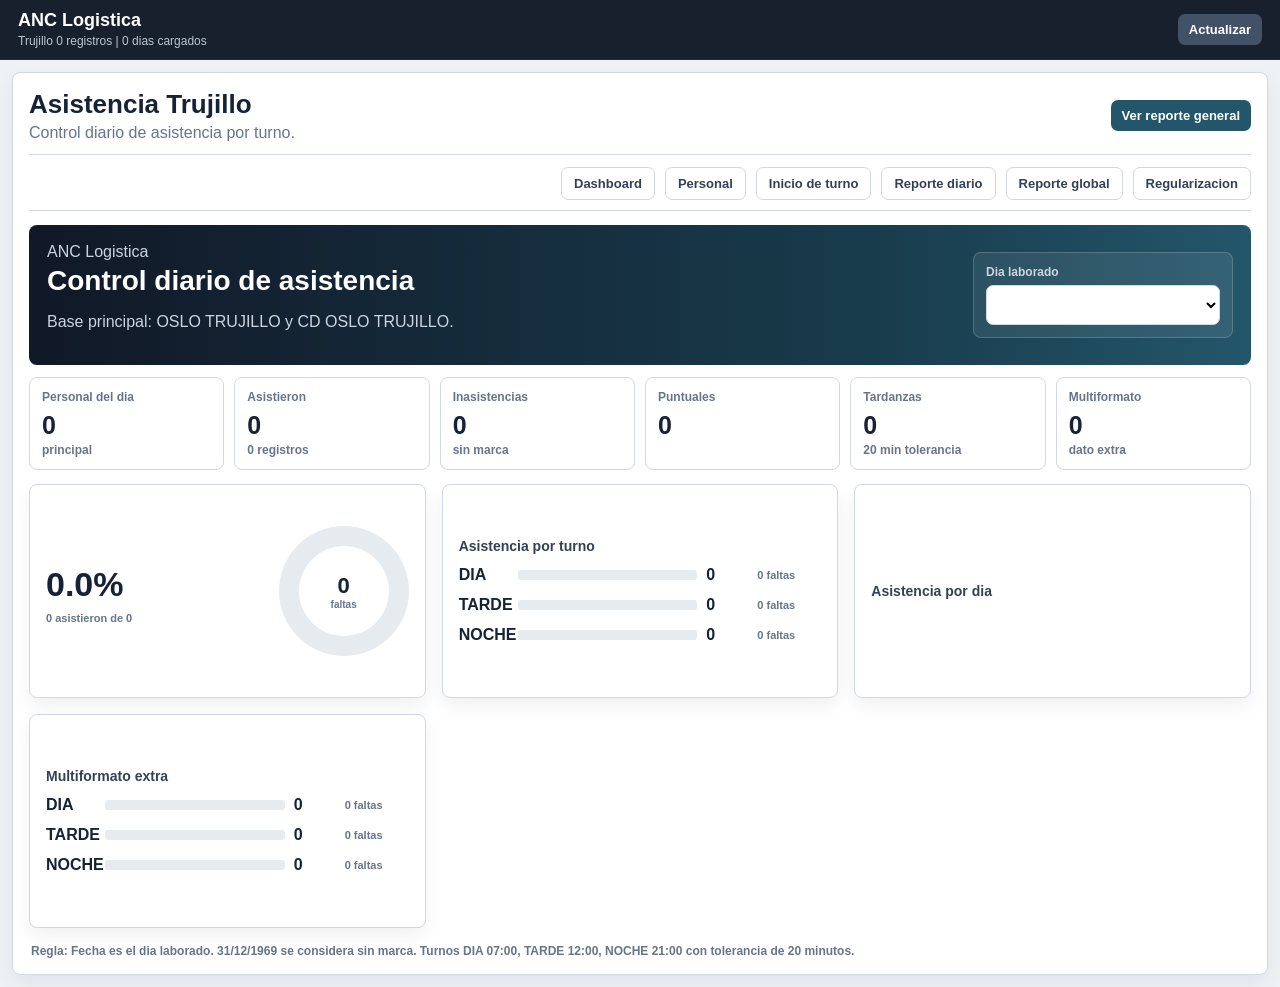
==== modules/anc-asistencia/index.html @ 57b026ff "Add files via upload" ====
<!DOCTYPE html>
<html lang="es">
<head>
  <meta charset="UTF-8">
  <meta name="viewport" content="width=device-width, initial-scale=1.0">
  <title>ANC Logistica | Asistencia</title>
  <link rel="stylesheet" href="css/app.css">
</head>
<body>
  <header class="topbar">
    <div>
      <strong>ANC Logistica</strong>
      <span id="estadoCarga">Preparando asistencia...</span>
    </div>
    <div class="actions">
      <button onclick="cargarDatos()">Actualizar</button>
    </div>
  </header>

  <main class="shell">
    <section class="panel">
      <div class="module-head">
        <div>
          <h1>Asistencia Trujillo</h1>
          <p>Control diario de asistencia por turno.</p>
        </div>
        <button class="soft" onclick="verGlobal()">Ver reporte general</button>
      </div>

      <nav class="tabs">
        <button onclick="verDashboard()">Dashboard</button>
        <button onclick="verPersonal()">Personal</button>
        <button onclick="verInicioTurno()">Inicio de turno</button>
        <button onclick="verDiario()">Reporte diario</button>
        <button onclick="verGlobal()">Reporte global</button>
        <button onclick="verRegularizacion()">Regularizacion</button>
      </nav>

      <div id="app">
        <div class="loading">Cargando datos...</div>
      </div>
    </section>
  </main>

  <script src="js/app.js"></script>
</body>
</html>
---- modules/anc-asistencia/css/app.css ----
* {
  box-sizing: border-box;
}

:root {
  --bg: #eef2f5;
  --surface: #ffffff;
  --soft: #f6f8fa;
  --line: #cfd8e3;
  --text: #162235;
  --muted: #66758a;
  --nav: #111827;
  --accent: #24566b;
  --success: #2d6b4f;
  --warning: #a06916;
  --danger: #aa3939;
}

body {
  margin: 0;
  font-family: Arial, Helvetica, sans-serif;
  background: var(--bg);
  color: var(--text);
}

.topbar {
  position: sticky;
  top: 0;
  z-index: 10;
  display: flex;
  justify-content: space-between;
  align-items: center;
  gap: 16px;
  padding: 10px 18px;
  border-bottom: 1px solid #203246;
  background: rgba(17, 24, 39, .97);
  color: white;
}

.topbar strong {
  display: block;
  font-size: 18px;
}

.topbar span {
  color: #b9c6d4;
  font-size: 12px;
}

.shell {
  padding: 12px;
}

.panel,
.card {
  border: 1px solid var(--line);
  border-radius: 8px;
  background: var(--surface);
  padding: 16px;
  box-shadow: 0 8px 18px rgba(15, 23, 42, .06);
}

.module-head,
.section-head,
.tabs,
.filters,
.actions {
  display: flex;
  align-items: center;
  gap: 10px;
  flex-wrap: wrap;
}

.module-head {
  justify-content: space-between;
  padding-bottom: 12px;
  border-bottom: 1px solid var(--line);
  margin-bottom: 12px;
}

.module-head h1 {
  margin: 0 0 4px;
  font-size: 26px;
}

.module-head p,
.muted {
  margin: 0;
  color: var(--muted);
}

.tabs {
  justify-content: flex-end;
  margin-bottom: 14px;
  padding-bottom: 10px;
  border-bottom: 1px solid var(--line);
}

.section-head {
  justify-content: space-between;
  margin-bottom: 10px;
}

.section-head h2 {
  margin: 0;
  font-size: 20px;
}

button,
select,
input {
  font: inherit;
}

button {
  border: 0;
  border-radius: 7px;
  padding: 8px 11px;
  background: #435166;
  color: white;
  font-size: 13px;
  font-weight: 800;
  cursor: pointer;
}

.tabs button {
  padding: 8px 12px;
  background: transparent;
  color: #334155;
  border: 1px solid var(--line);
}

.tabs button:hover {
  background: #eef3f6;
  color: var(--accent);
}

button:hover {
  background: var(--accent);
}

button.soft {
  background: var(--accent);
}

input,
select {
  min-height: 40px;
  border: 1px solid var(--line);
  border-radius: 7px;
  padding: 9px 11px;
  background: white;
}

.search {
  min-width: min(420px, 100%);
}

.hero {
  display: flex;
  justify-content: space-between;
  align-items: center;
  gap: 18px;
  margin-bottom: 12px;
  padding: 18px;
  border-radius: 8px;
  background: linear-gradient(90deg, #111827, #183b4b 68%, #24566b);
  color: white;
}

.hero span,
.hero p {
  color: #cbd5e1;
}

.hero h2 {
  margin: 4px 0 6px;
  font-size: 28px;
}

.compact-hero {
  min-height: 120px;
}

.day-picker {
  min-width: 260px;
  padding: 12px;
  border: 1px solid rgba(255,255,255,.18);
  border-radius: 8px;
  background: rgba(255,255,255,.08);
}

.day-picker label {
  display: block;
  margin-bottom: 6px;
  color: #cbd5e1;
  font-size: 12px;
  font-weight: 800;
}

.day-picker select {
  width: 100%;
}

.kpi-grid {
  display: grid;
  grid-template-columns: repeat(auto-fit, minmax(145px, 1fr));
  gap: 10px;
  margin-bottom: 14px;
}

.daily-kpis {
  grid-template-columns: repeat(auto-fit, minmax(170px, 1fr));
}

.kpi {
  min-height: 86px;
  padding: 12px;
  border: 1px solid var(--line);
  border-radius: 8px;
  background: white;
}

.kpi span,
.kpi small {
  display: block;
  color: var(--muted);
  font-size: 12px;
  font-weight: 800;
}

.kpi strong {
  display: block;
  margin: 7px 0 3px;
  font-size: 25px;
}

.kpi.danger strong {
  color: var(--danger);
}

.kpi.warn strong {
  color: var(--warning);
}

.dashboard-layout {
  display: grid;
  grid-template-columns: repeat(auto-fit, minmax(360px, 1fr));
  gap: 16px;
  margin-bottom: 16px;
}

.report-stack {
  display: grid;
  gap: 16px;
}

.report-card {
  width: 100%;
}

.table-wrap {
  max-height: 680px;
  overflow: auto;
  border: 1px solid var(--line);
  border-radius: 8px;
}

table {
  width: 100%;
  border-collapse: collapse;
  font-size: 12.5px;
  table-layout: auto;
}

th {
  position: sticky;
  top: 0;
  z-index: 1;
  background: #243044;
  color: white;
  text-align: left;
}

th,
td {
  padding: 8px 10px;
  border-bottom: 1px solid #e4e8ef;
  vertical-align: top;
  line-height: 1.2;
}

td {
  min-width: 88px;
}

td:nth-child(3),
td:nth-child(4),
td:nth-child(6) {
  min-width: 140px;
}

.mini {
  width: 78px;
  min-height: 32px;
  padding: 5px 7px;
}

.comment {
  width: 190px;
  min-height: 32px;
  padding: 5px 7px;
}

.time-input {
  width: 105px;
}

td.number,
th.number {
  text-align: right;
}

tr.warn {
  background: #fff7e6;
}

tr.bad {
  background: #fbefef;
}

.badge {
  display: inline-block;
  padding: 5px 8px;
  border-radius: 999px;
  background: var(--soft);
  color: var(--muted);
  font-size: 12px;
  font-weight: 800;
}

.loading,
.notice {
  padding: 14px 16px;
  border: 1px solid #c9d9df;
  border-radius: 8px;
  background: #edf4f7;
  color: #254a59;
  font-weight: 800;
}

.rules-note {
  margin: 8px 2px 0;
  color: var(--muted);
  font-size: 12px;
  font-weight: 700;
}

.visual-card {
  min-height: 180px;
  display: flex;
  justify-content: space-between;
  align-items: center;
  gap: 18px;
}

.visual-card strong {
  display: block;
  margin: 8px 0 4px;
  font-size: 34px;
}

.visual-card small,
.bar-item small {
  color: var(--muted);
  font-size: 11px;
  font-weight: 700;
}

.visual-label {
  display: block;
  color: #334155;
  font-size: 14px;
  font-weight: 800;
}

.donut {
  --pct: 0;
  width: 130px;
  height: 130px;
  display: grid;
  place-items: center;
  flex: 0 0 auto;
  border-radius: 50%;
  background: conic-gradient(var(--success) calc(var(--pct) * 1%), #e6ebf0 0);
  position: relative;
}

.donut::after {
  content: "";
  position: absolute;
  inset: 20px;
  border-radius: 50%;
  background: white;
}

.donut span {
  z-index: 1;
  text-align: center;
  font-size: 22px;
  font-weight: 800;
}

.donut small {
  display: block;
  color: var(--muted);
  font-size: 10px;
}

.chart-block {
  min-height: 180px;
  display: grid;
  align-content: center;
  gap: 12px;
}

.bar-item {
  display: grid;
  grid-template-columns: 50px minmax(100px, 1fr) 42px 64px;
  gap: 9px;
  align-items: center;
}

.bar-track {
  height: 10px;
  overflow: hidden;
  border-radius: 3px;
  background: #e6ebf0;
}

.bar-track span {
  display: block;
  height: 100%;
  border-radius: 3px;
  background: var(--accent);
}

.start-summary {
  min-height: 180px;
  display: grid;
  align-content: center;
  gap: 8px;
}

.start-summary strong {
  font-size: 42px;
}

.start-summary small {
  color: var(--muted);
  font-weight: 700;
}

@media (max-width: 800px) {
  .topbar,
  .module-head,
  .hero {
    align-items: stretch;
    flex-direction: column;
  }
}
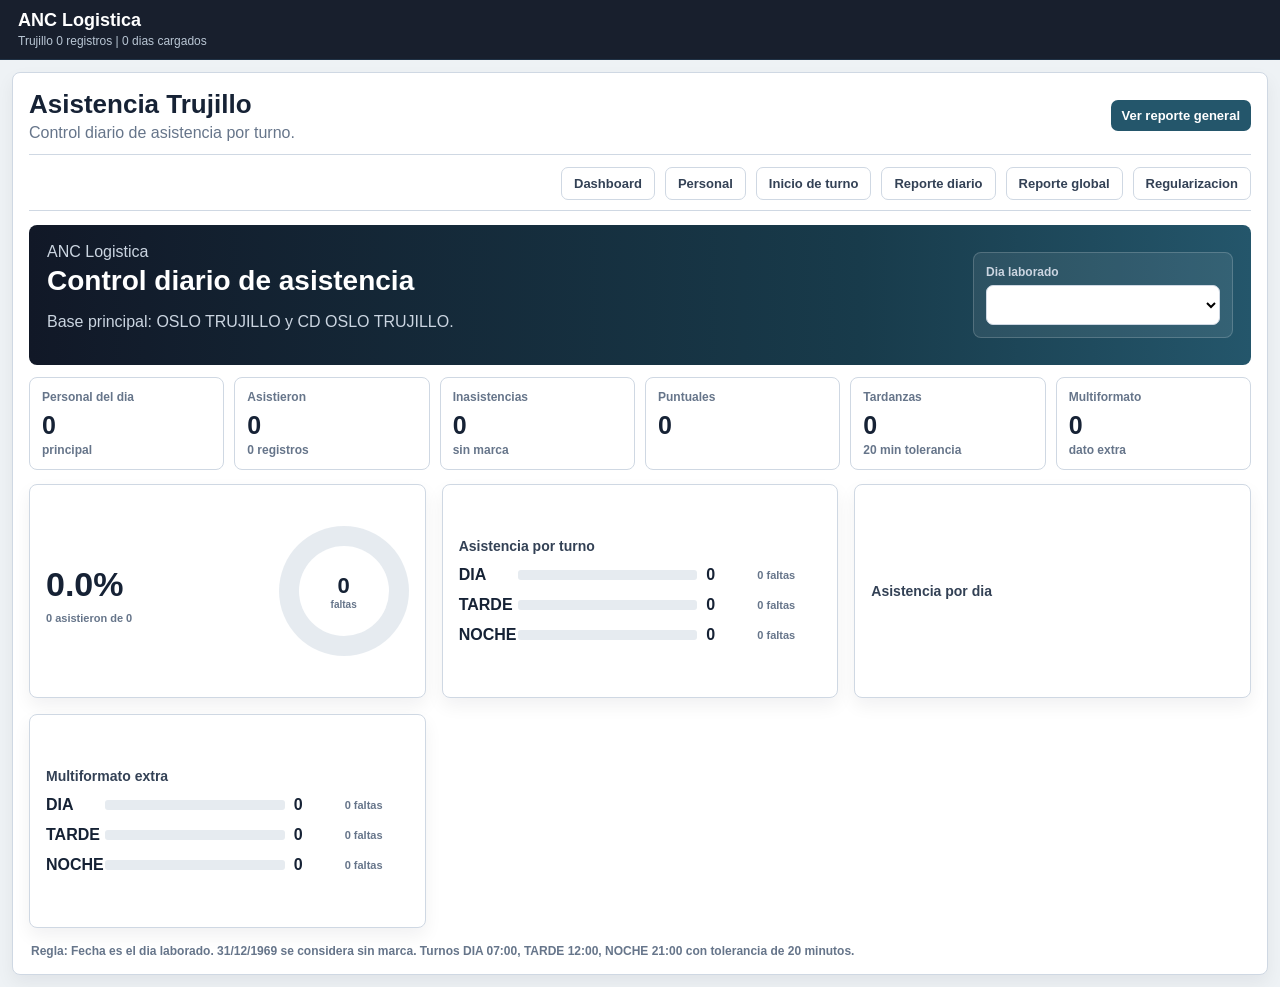
==== commit 4f2b7d56: "Add files via upload" ====
--- a/modules/anc-asistencia/index.html
+++ b/modules/anc-asistencia/index.html
@@ -11,9 +11,6 @@
     <div>
       <strong>ANC Logistica</strong>
       <span id="estadoCarga">Preparando asistencia...</span>
-    </div>
-    <div class="actions">
-      <button onclick="cargarDatos()">Actualizar</button>
     </div>
   </header>
 
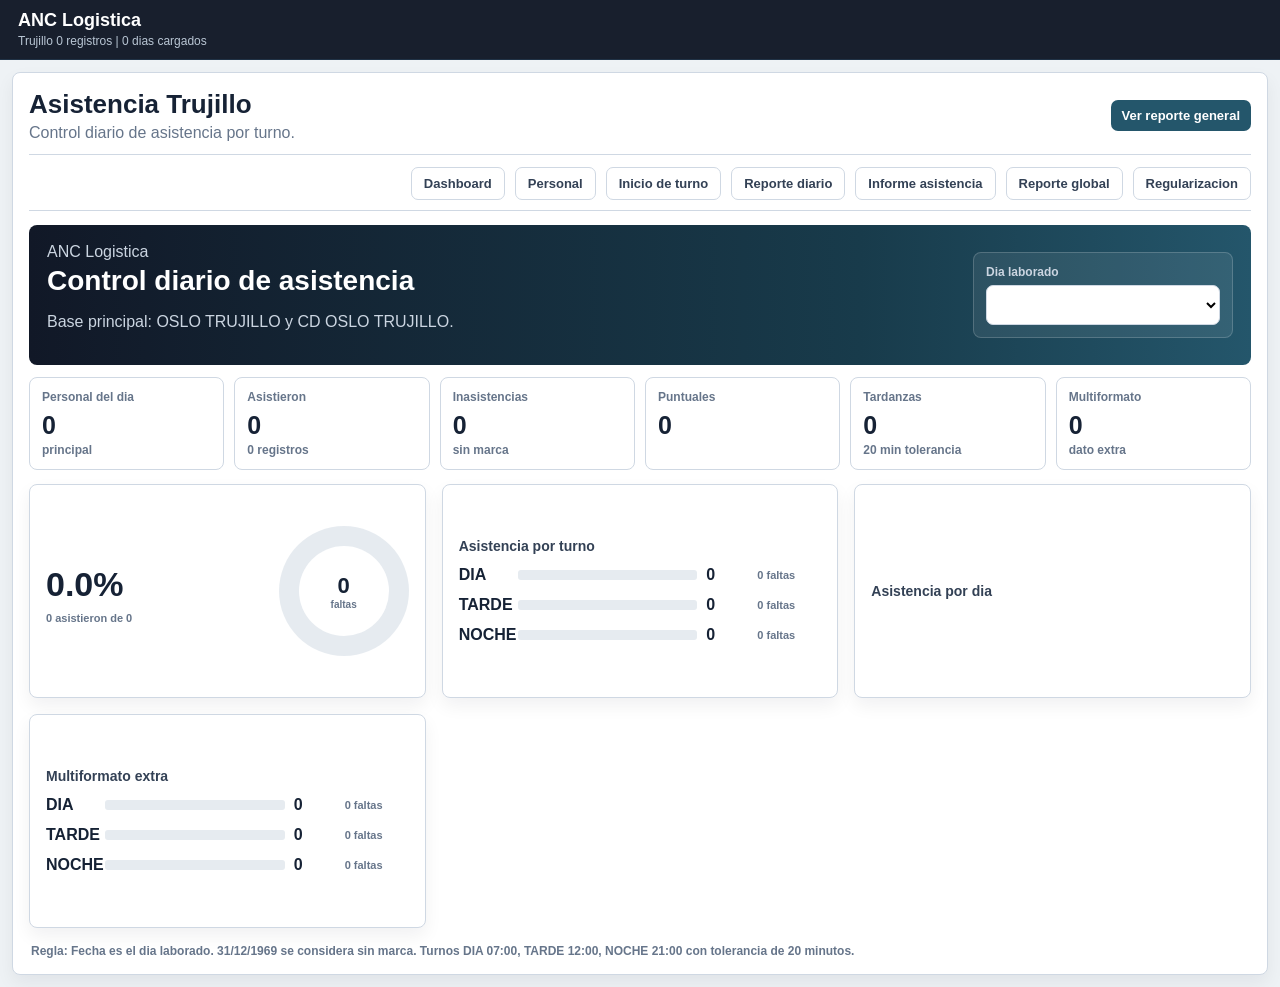
==== commit aaeed4f5: "Add files via upload" ====
--- a/modules/anc-asistencia/index.html
+++ b/modules/anc-asistencia/index.html
@@ -29,6 +29,7 @@
         <button onclick="verPersonal()">Personal</button>
         <button onclick="verInicioTurno()">Inicio de turno</button>
         <button onclick="verDiario()">Reporte diario</button>
+        <button onclick="verInformeAsistencia()">Informe asistencia</button>
         <button onclick="verGlobal()">Reporte global</button>
         <button onclick="verRegularizacion()">Regularizacion</button>
       </nav>
@@ -40,5 +41,6 @@
   </main>
 
   <script src="js/app.js"></script>
+  <script src="https://html2canvas.hertzen.com/dist/html2canvas.min.js"></script>
 </body>
 </html>
--- a/modules/anc-asistencia/css/app.css
+++ b/modules/anc-asistencia/css/app.css
@@ -339,6 +339,81 @@
   font-weight: 800;
 }
 
+.attendance-report-stack .report-card {
+  border-top: 5px solid #16a34a;
+}
+
+.attendance-report-stack {
+  max-width: 1350px;
+  margin-inline: auto;
+}
+
+.attendance-report-stack .report-card {
+  padding: 16px 18px;
+}
+
+.attendance-report-stack .report-card:last-child {
+  border-top-color: #dc2626;
+}
+
+.attendance-report-stack .report-card:last-child tbody tr {
+  background: #fff7f7;
+}
+
+.danger-badge {
+  background: #fee2e2;
+  color: #991b1b;
+}
+
+.attendance-summary-table td {
+  padding: 8px 10px;
+}
+
+.attendance-summary-table th:nth-child(1),
+.attendance-summary-table td:nth-child(1) {
+  width: 120px;
+}
+
+.attendance-summary-table th:nth-child(2),
+.attendance-summary-table td:nth-child(2) {
+  width: 90px;
+}
+
+.attendance-summary-table th:nth-child(4),
+.attendance-summary-table td:nth-child(4) {
+  width: 110px;
+  text-align: center;
+}
+
+.attendance-summary-table th:nth-child(5),
+.attendance-summary-table td:nth-child(5) {
+  width: 250px;
+}
+
+.attendance-turn-subtotal td {
+  border-top: 2px solid #86efac;
+  background: #f0fdf4;
+  color: #166534;
+  font-weight: 900;
+}
+
+.attendance-turn-subtotal td:nth-child(4) {
+  text-align: center;
+}
+
+.attendance-summary-table tfoot th {
+  padding: 12px;
+  background: #dcfce7;
+  color: #166534;
+  font-size: 13px;
+  text-align: left;
+}
+
+.attendance-summary-table tfoot th:nth-child(2),
+.attendance-summary-table tfoot th:nth-child(3) {
+  text-align: center;
+}
+
 .loading,
 .notice {
   padding: 14px 16px;
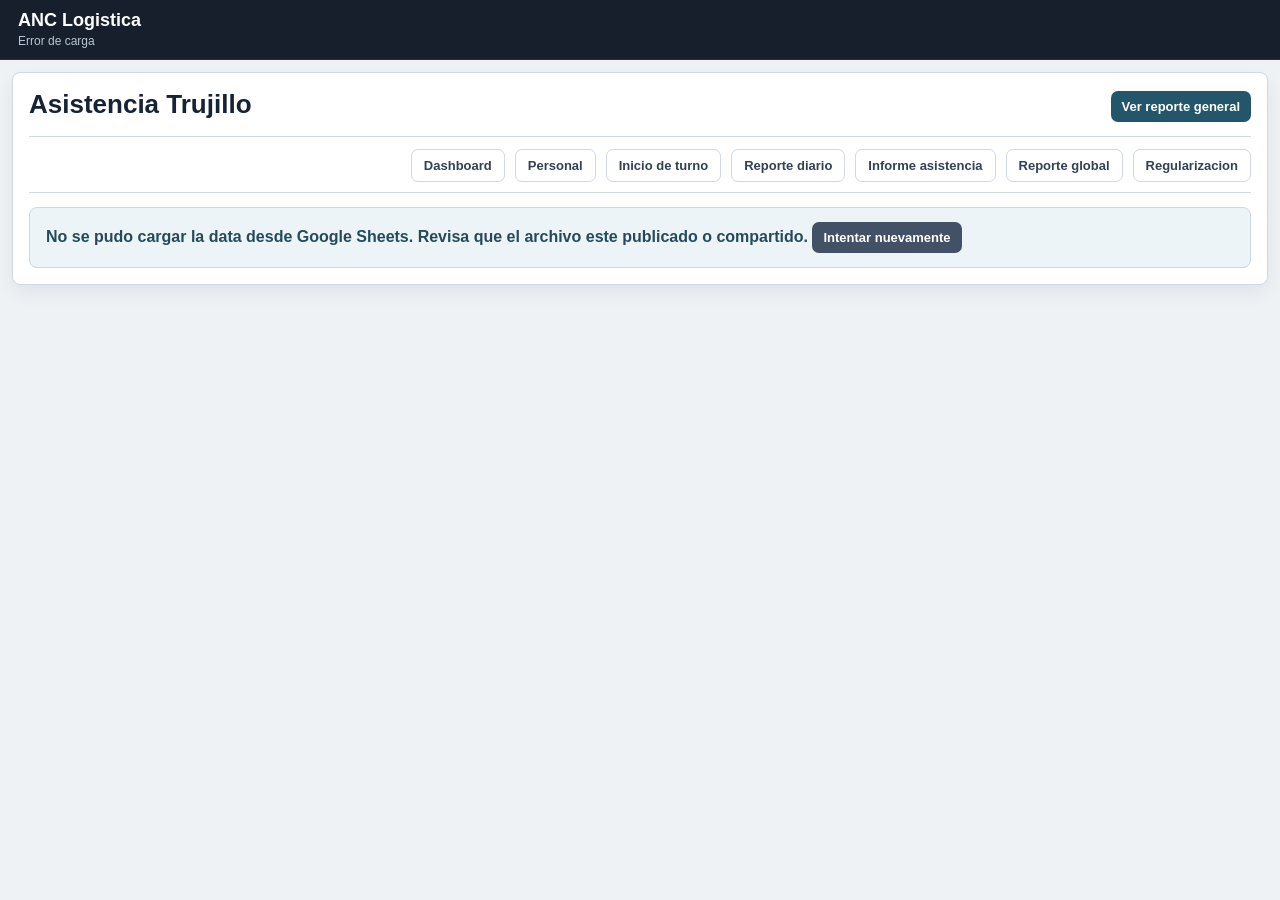
==== commit d468816d: "Add files via upload" ====
--- a/modules/anc-asistencia/index.html
+++ b/modules/anc-asistencia/index.html
@@ -19,7 +19,6 @@
       <div class="module-head">
         <div>
           <h1>Asistencia Trujillo</h1>
-          <p>Control diario de asistencia por turno.</p>
         </div>
         <button class="soft" onclick="verGlobal()">Ver reporte general</button>
       </div>
